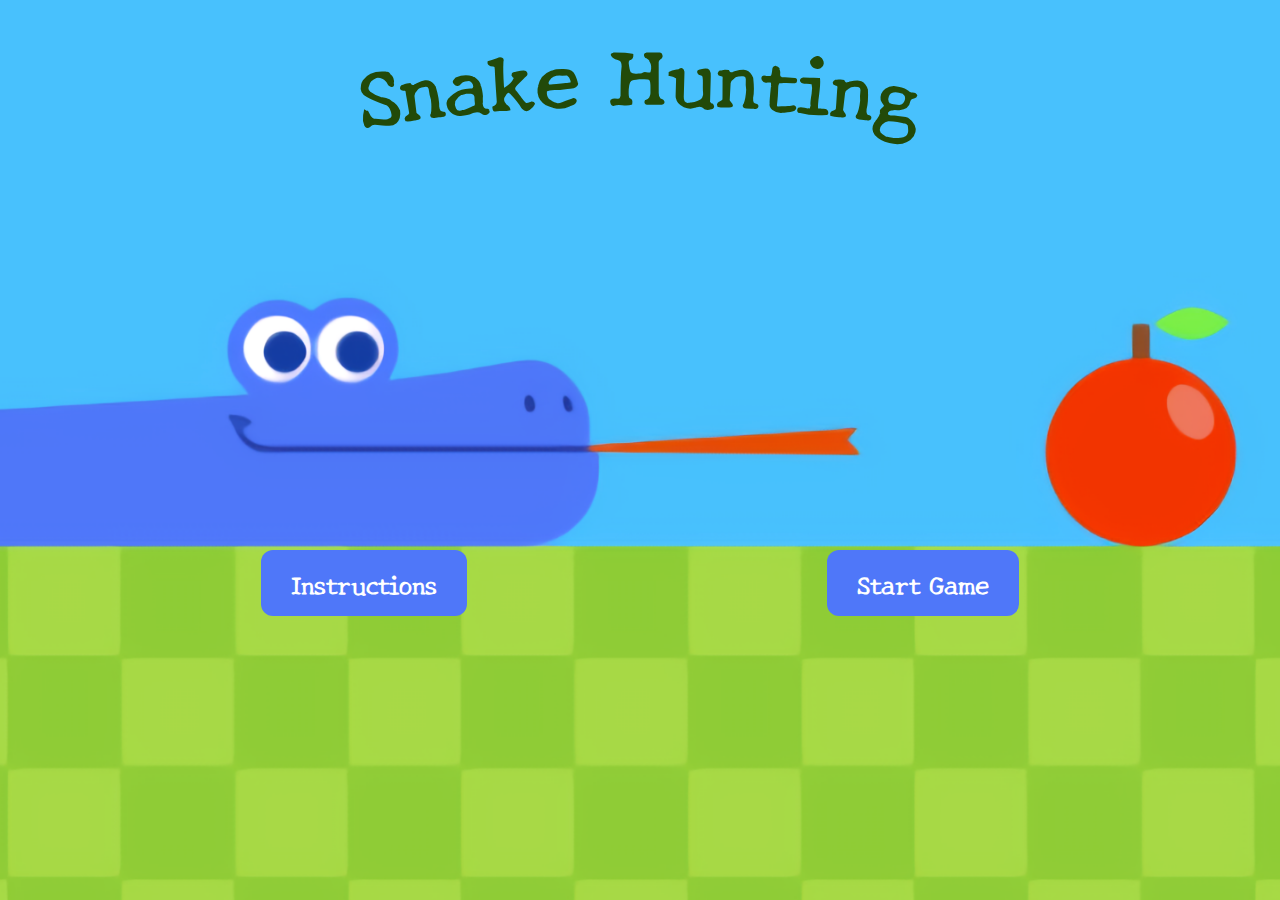
==== FrontPage.html @ 4d4247ae "done" ====
<!DOCTYPE html>
<html lang="en">

<head>
    <meta charset="UTF-8">
    <meta name="viewport" content="width=device-width, initial-scale=1.0">
    <title>Snake Hunting</title>
    <link rel="stylesheet" href="style1.css">
</head>


<body>
    <div class="FrontImage">
        <svg width="100%" height="200" viewBox="0 0 1000 200">
            <defs>
                <path id="curve" d="M100,100 Q500,10 900,100" />
            </defs>
            <text width="100%">
                <textPath xlink:href="#curve" startOffset="50%" text-anchor="middle">
                    Snake Hunting
                </textPath>
            </text>
        </svg>
        <div class="btn">
            <button id="rulesButton">Instructions</button>
            <button id="startGameButton">Start Game</button>
    </div>
    </div>
    <div id="rulesModal" class="modal">
        <div class="modal-content">
            <span class="close">&times</span>
            <h2>Game Instructions</h2>
            <ul>
                <li>You Can Pause And Resume The Game .</li>
                <li>You can Mute And UnMute The Game Audio .</li>
                <li>The Snake Has to eat All the Food From the Grid .</li>
                <li>You can also quit the Game at any time by Pressing Cross at the top left corner at anytime . </li>
                <li>The snake will die if he has touched any boundry or collapse in Himself .</li>
            </ul>
        </div>
    </div>

</body>
<script src="FrontPage.js"></script>

</html>
---- style1.css ----
@import url('https://fonts.googleapis.com/css2?family=New+Tegomin&display=swap');
body {
    margin: 0;
    height: 100vh;
    background-color: #282c34;
    display: flex;
    justify-content: center;
    align-items: center;
}

.FrontImage {
    background: url('img/f1.png');
    min-height: 100vh;
    background-size: 100vw 100vh;
    background-repeat: no-repeat;
    display: flex;
    justify-content: center;
    align-items: center;
    width: 100%;
}
.btn{
    display: flex;
    /* flex-direction: column; */
    justify-content: space-around;
    align-items: center;
    gap: 40vmin;
    position: absolute;
    top: 550px;
}
button {
    background-color: #4F77F9;
    border: none;
    border-radius: 12px;
    color: white;
    font-family: 'New Tegomin', serif;
    padding: 15px 30px;
    text-align: center;
    font-weight: 600;
    font-size: 40px;
    text-decoration: none;
    /* display: inline-block; */
    font-size: 25px;
    transition: background-color 0.3s, transform 0.3s;
    cursor: pointer;
}

button:hover {
    background-color: #F23400;
    transform: scale(1.05);
}

button:active {
    background-color: #365ecf;
    transform: scale(0.95);
}


/* Define the keyframes for the slide-out animation */
@keyframes slideIn {
    0% {
      transform: translateX(0);
      opacity: 1;
    }
    75%{
opacity: 0.5;
    }
    100% {
      transform: translateX(-100%);
      opacity: 0;
    }
  }
  
  /* Apply the animation to an element with the class 'slide-out' */
  .slide-in {
    animation: slideIn 0.5s forwards;
    background-color:  #568A35;
  }

h2{
    color: white;
    text-align: center;
    font-family: 'New Tegomin', serif;
}
ul{
    list-style: square;
    color: #0237e6;
    font-family: 'New Tegomin', serif;
}
.modal {
    display: none;
    position: fixed;
    z-index: 1;
    left: 0;
    top: 0;
    width: 100%;
    height: 100%;
    overflow: auto;
    background-color: rgba(0, 0, 0, 0.4);
}

.modal-content {
    position: absolute;
    border-radius: 30px;
    top: 50%;
    left: 50%;
    transform: translate(-50%, -50%) scale(0);
    width: 80%;
    max-width: 500px;
    background-color: rgb(245, 48, 48);
    padding: 20px;
    border: 1px solid #888;
    /* box-shadow: 0 4px 8px 0 rgba(0, 0, 0, 0.2); */
    box-shadow: rgba(0, 0, 0, 0.19) 0px 10px 20px, rgba(0, 0, 0, 0.23) 0px 6px 6px;
    animation: grow 0.5s forwards;
}
ul li{
margin-bottom: 5px;
}
.close {
    color: #aaa;
    float: right;
    font-size: 28px;
    font-weight: bold;
}

.close:hover,
.close:focus {
    color: black;
    text-decoration: none;
    cursor: pointer;
}

@keyframes grow {
    from {
        transform: translate(-50%, -50%) scale(0);
        opacity: 0;
    }
    to {
        transform: translate(-50%, -50%) scale(1);
        opacity: 1;
    }
}

@keyframes shrink {
    from {
        transform: translate(-50%, -50%) scale(1);
        opacity: 1;
    }
    to {
        transform: translate(-50%, -50%) scale(0);
        opacity: 0;
    }
}

.modal-content.shrink {
    animation: shrink 0.5s forwards;
}

/* CSS for curved text */
svg {
    position: absolute;
    top: 50px;
    width: 100%;
    height: 200px;
}

text {
    font-size: 80px;
    font-weight: 900;
    font-family: 'New Tegomin', serif;
    fill: #224a09;
}
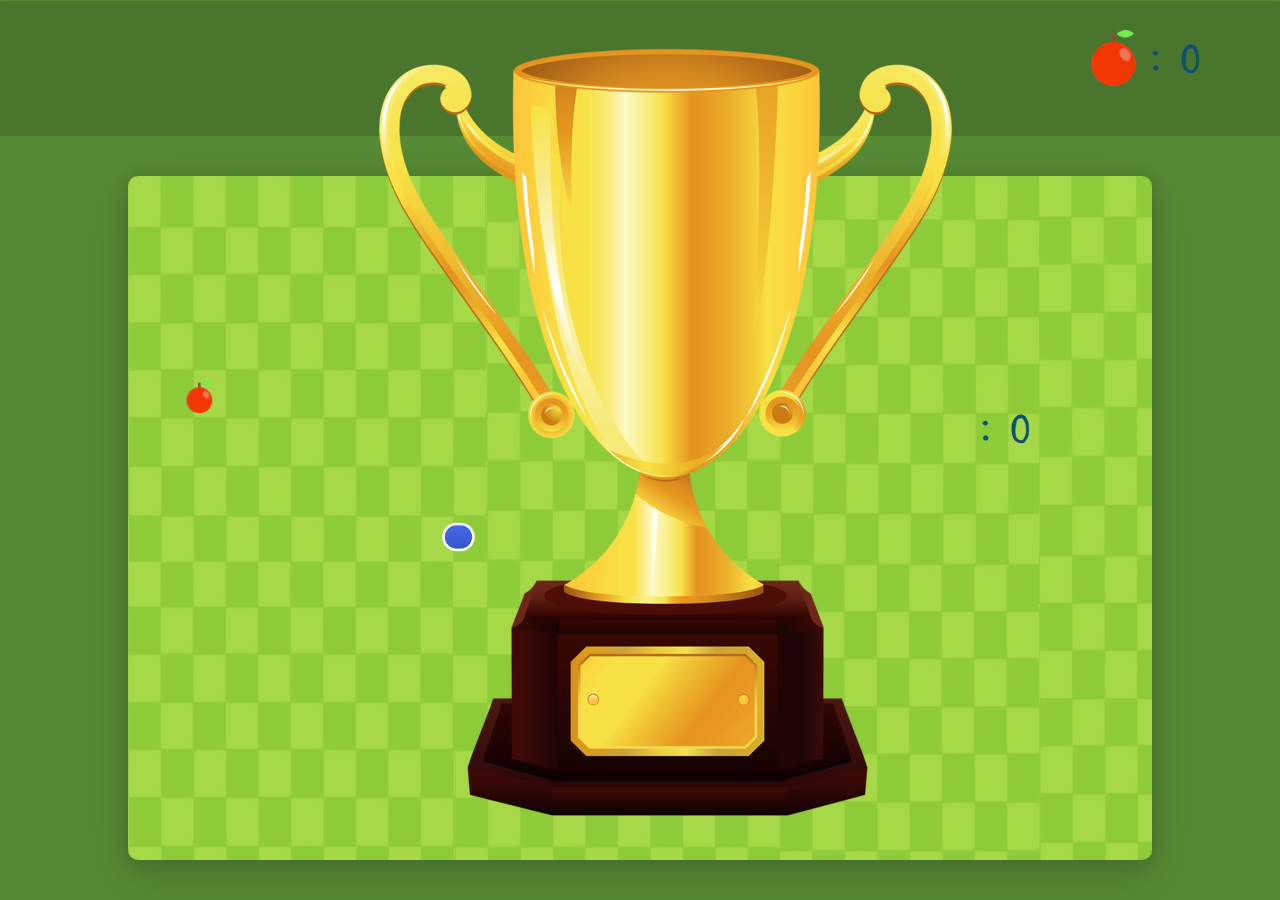
==== commit 8b9f5a83: "Done" ====
--- a/FrontPage.html
+++ b/FrontPage.html
@@ -1,46 +1,36 @@
 <!DOCTYPE html>
 <html lang="en">
-
 <head>
     <meta charset="UTF-8">
     <meta name="viewport" content="width=device-width, initial-scale=1.0">
     <title>Snake Hunting</title>
     <link rel="stylesheet" href="style1.css">
+    <link rel="stylesheet" href="https://cdnjs.cloudflare.com/ajax/libs/font-awesome/6.5.2/css/all.min.css" integrity="sha512-SnH5WK+bZxgPHs44uWIX+LLJAJ9/2PkPKZ5QiAj6Ta86w+fsb2TkcmfRyVX3pBnMFcV7oQPJkl9QevSCWr3W6A==" crossorigin="anonymous" referrerpolicy="no-referrer" />
 </head>
-
-
 <body>
-    <div class="FrontImage">
-        <svg width="100%" height="200" viewBox="0 0 1000 200">
-            <defs>
-                <path id="curve" d="M100,100 Q500,10 900,100" />
-            </defs>
-            <text width="100%">
-                <textPath xlink:href="#curve" startOffset="50%" text-anchor="middle">
-                    Snake Hunting
-                </textPath>
-            </text>
-        </svg>
-        <div class="btn">
-            <button id="rulesButton">Instructions</button>
-            <button id="startGameButton">Start Game</button>
-    </div>
-    </div>
-    <div id="rulesModal" class="modal">
-        <div class="modal-content">
-            <span class="close">&times</span>
-            <h2>Game Instructions</h2>
-            <ul>
-                <li>You Can Pause And Resume The Game .</li>
-                <li>You can Mute And UnMute The Game Audio .</li>
-                <li>The Snake Has to eat All the Food From the Grid .</li>
-                <li>You can also quit the Game at any time by Pressing Cross at the top left corner at anytime . </li>
-                <li>The snake will die if he has touched any boundry or collapse in Himself .</li>
-            </ul>
+    <div class="body">
+        <div class="score-Board">
+            <div class="icons">
+                <i id="cross" class="fa-regular fa-circle-xmark"></i>
+                <i id="pauseIcon" class="fa-regular fa-circle-pause" onclick="togglePauseResume()"></i>
+                <i id="resumeIcon" class="fa-regular fa-circle-play" style="display: none;" onclick="togglePauseResume()"></i>
+                <i id="soundToggle" class="fa-solid fa-volume-xmark" onclick="toggleSound()"></i>
+            <!-- <i class="fa-regular fa-circle-play"></i> -->
+            <!-- <i class="fa-solid fa-pause"></i> -->
+            <!-- <i class="fa-solid fa-volume-xmark"></i> -->
+        </div>
+            <div id="scoreBox"> <img width="70px" height="60px"   src="img/food-removebg-preview.png" alt="" srcset=""> : 0</div>
+            <div id="HighScore"> <img src="img/hScore.png" alt="" srcset="">: 0</div>
+        </div>
+        <audio id="Maudio" src="music/music.mp3" loop="loop"></audio>
+        <div class="box">
         </div>
     </div>
-
+    <script src="FrontPage.js"></script>
+    <script>
+        window.onload = function() {
+            initializeGame(); // Start the game automatically
+        };
+    </script>
 </body>
-<script src="FrontPage.js"></script>
-
 </html>--- a/style1.css
+++ b/style1.css
@@ -1,63 +1,124 @@
+@import url('https://fonts.googleapis.com/css2?family=New+Tegomin&display=swap');
+*{
+    margin: 0;
+    padding: 0;
+    box-sizing: border-box;
+}
 
-@import url('https://fonts.googleapis.com/css2?family=New+Tegomin&display=swap');
-body {
-    margin: 0;
-    height: 100vh;
-    background-color: #282c34;
+
+.body{
+    /* background: url("img/bg.jpg");  */
+    /* background-color: #AACC99; */
+    background-color: #568A35;
+    min-height: 100vh;
+    background-size: 100vw 100vh;
+    background-repeat: no-repeat;
     display: flex;
+    flex-direction: column;
     justify-content: center;
     align-items: center;
 }
 
-.FrontImage {
-    background: url('img/f1.png');
-    min-height: 100vh;
-    background-size: 100vw 100vh;
-    background-repeat: no-repeat;
+.score-Board{
+    position: relative;
+    top: -40px;
+    width: 100%;
+    color: #0a5273;
+    height: 15vmin;
+    background-color: #4A752D;
+    /* margin: 0px 30px 20px 30px; */
+        /* box-shadow: rgba(50, 50, 93, 0.25) 0px 50px 100px -20px, rgba(0, 0, 0, 0.3) 0px 30px 60px -30px; */
+    border-radius: 2px;
+}
+.box{
+    background: url("img/b2.png"); 
+    border-radius: 10px;
+    height: 85vmin;
+    background-size: 90vw 90vh;
+    width: 80%;
+    height: 76vmin;
+    box-shadow: rgba(17, 17, 26, 0.1) 0px 4px 16px, rgba(17, 17, 26, 0.1) 0px 8px 24px, rgba(17, 17, 26, 0.1) 0px 16px 56px;
+    box-shadow: rgba(17, 17, 26, 0.1) 0px 4px 16px, rgba(17, 17, 26, 0.1) 0px 8px 24px, rgba(17, 17, 26, 0.1) 0px 16px 56px;
+    display: grid;
+    grid-template-columns: repeat(40, 1fr); /* Adjust grid columns */
+    grid-template-rows: repeat(30, 1fr); /* Adjust grid rows */
+}
+
+.head {
+    /* background: url('img/snakeHead.png') no-repeat center center; */
+    /* background-size: contain;
+    width: 90px;
+    height: 90px;*/
+    background: linear-gradient(#4669E7, #3555C8);
+    border: 2px solid white; 
+    transform: scale(1.3);
+    border-radius: 20px;
+} 
+
+.snake {
+    /* background: url('img/snakeBody.png') no-repeat center center; */
+    /* background-size: contain;
+    width: 90px;
+    height: 90px;
+    position: relative;
+    top:1.35px; */
+    background-color:#2745A7;
+    border: 0.25vmin solid white;
+    border-radius: 12px
+}
+
+.food {
+    background: url('img/food-removebg-preview.png') no-repeat center center; 
+    background-size: contain;
+    width: 40px;
+    height: 40px;
+    /* background: linear-gradient(red, purple);
+    border: .25vmin solid black;
+    border-radius: 8px; */
+}
+
+#scoreBox{
+    position: absolute;
+    top: 25px;
+    right: 80px;
+    /* margin-top: 20px; */
+    font-size: 39px;
+    font-weight: bold;
+    display: flex;
+    align-items: center;
+    justify-content: center;
+    font-family: 'New Tegomin', serif;
+}
+
+
+
+#HighScore{
+    position: absolute;
+    top: 25px;
+    right: 250px;
+    font-size: 39px;
+    font-weight: bold; display: flex;
+    align-items: center;
+    justify-content: center;
+    font-family: 'New Tegomin', serif;
+}
+
+.score-Board .icons{
+    /* padding-left: 40px; */
     display: flex;
     justify-content: center;
     align-items: center;
-    width: 100%;
-}
-.btn{
-    display: flex;
-    /* flex-direction: column; */
-    justify-content: space-around;
-    align-items: center;
-    gap: 40vmin;
     position: absolute;
-    top: 550px;
-}
-button {
-    background-color: #4F77F9;
-    border: none;
-    border-radius: 12px;
-    color: white;
-    font-family: 'New Tegomin', serif;
-    padding: 15px 30px;
-    text-align: center;
-    font-weight: 600;
-    font-size: 40px;
-    text-decoration: none;
-    /* display: inline-block; */
-    font-size: 25px;
-    transition: background-color 0.3s, transform 0.3s;
-    cursor: pointer;
+    top: 35px;
+    left: 50px;
+    color:white;
+    font-size: 30px;
+    gap: 50px;
+   
 }
 
-button:hover {
-    background-color: #F23400;
-    transform: scale(1.05);
-}
-
-button:active {
-    background-color: #365ecf;
-    transform: scale(0.95);
-}
-
-
 /* Define the keyframes for the slide-out animation */
-@keyframes slideIn {
+@keyframes slideOut {
     0% {
       transform: translateX(0);
       opacity: 1;
@@ -66,108 +127,14 @@
 opacity: 0.5;
     }
     100% {
-      transform: translateX(-100%);
+      transform: translateX(100%);
       opacity: 0;
     }
   }
   
   /* Apply the animation to an element with the class 'slide-out' */
-  .slide-in {
-    animation: slideIn 0.5s forwards;
+  .slide-out {
+    animation: slideOut 0.5s forwards;
     background-color:  #568A35;
   }
-
-h2{
-    color: white;
-    text-align: center;
-    font-family: 'New Tegomin', serif;
-}
-ul{
-    list-style: square;
-    color: #0237e6;
-    font-family: 'New Tegomin', serif;
-}
-.modal {
-    display: none;
-    position: fixed;
-    z-index: 1;
-    left: 0;
-    top: 0;
-    width: 100%;
-    height: 100%;
-    overflow: auto;
-    background-color: rgba(0, 0, 0, 0.4);
-}
-
-.modal-content {
-    position: absolute;
-    border-radius: 30px;
-    top: 50%;
-    left: 50%;
-    transform: translate(-50%, -50%) scale(0);
-    width: 80%;
-    max-width: 500px;
-    background-color: rgb(245, 48, 48);
-    padding: 20px;
-    border: 1px solid #888;
-    /* box-shadow: 0 4px 8px 0 rgba(0, 0, 0, 0.2); */
-    box-shadow: rgba(0, 0, 0, 0.19) 0px 10px 20px, rgba(0, 0, 0, 0.23) 0px 6px 6px;
-    animation: grow 0.5s forwards;
-}
-ul li{
-margin-bottom: 5px;
-}
-.close {
-    color: #aaa;
-    float: right;
-    font-size: 28px;
-    font-weight: bold;
-}
-
-.close:hover,
-.close:focus {
-    color: black;
-    text-decoration: none;
-    cursor: pointer;
-}
-
-@keyframes grow {
-    from {
-        transform: translate(-50%, -50%) scale(0);
-        opacity: 0;
-    }
-    to {
-        transform: translate(-50%, -50%) scale(1);
-        opacity: 1;
-    }
-}
-
-@keyframes shrink {
-    from {
-        transform: translate(-50%, -50%) scale(1);
-        opacity: 1;
-    }
-    to {
-        transform: translate(-50%, -50%) scale(0);
-        opacity: 0;
-    }
-}
-
-.modal-content.shrink {
-    animation: shrink 0.5s forwards;
-}
-
-/* CSS for curved text */
-svg {
-    position: absolute;
-    top: 50px;
-    width: 100%;
-    height: 200px;
-}
-
-text {
-    font-size: 80px;
-    font-weight: 900;
-    font-family: 'New Tegomin', serif;
-    fill: #224a09;
-}
+  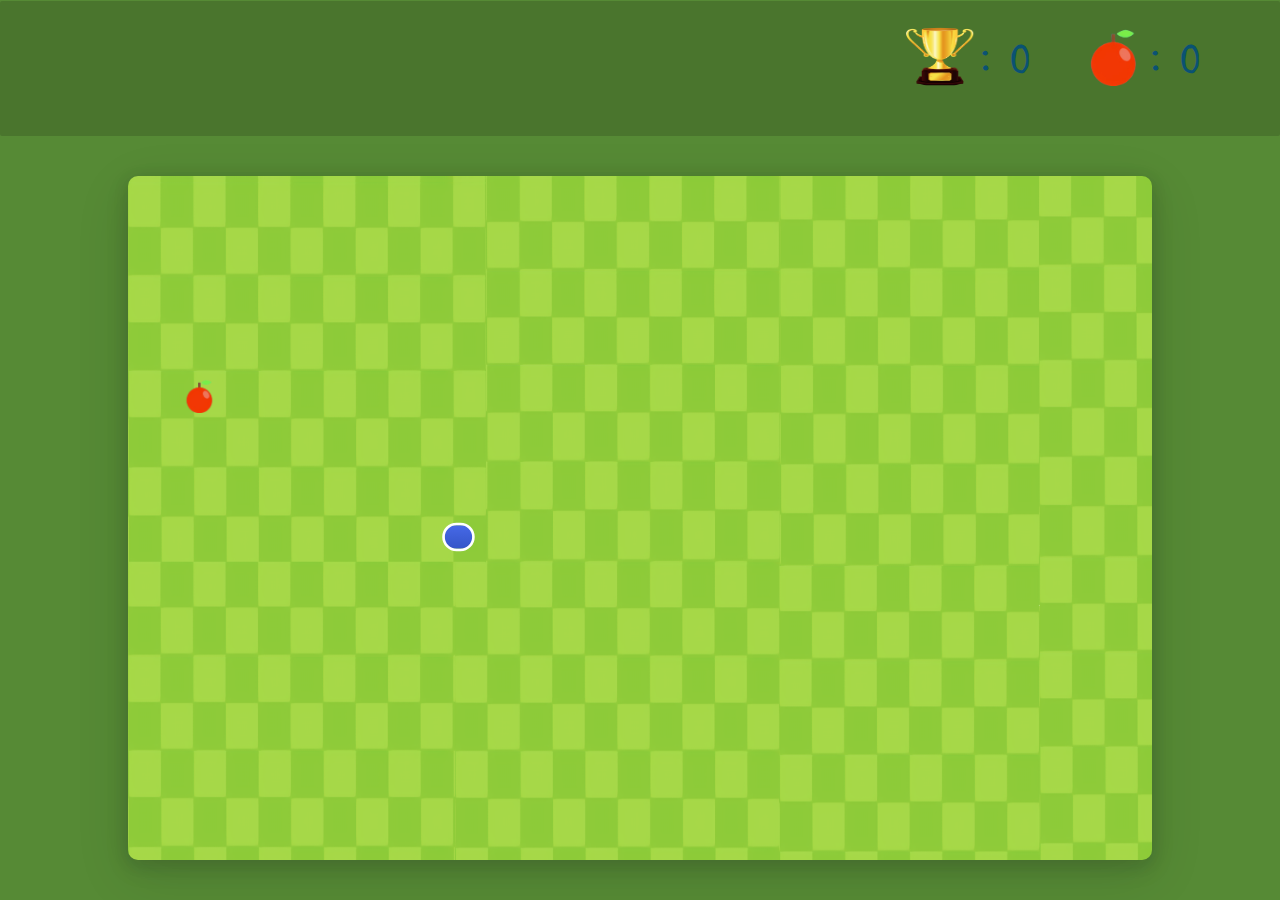
==== commit c19713f1: "Dusted" ====
--- a/FrontPage.html
+++ b/FrontPage.html
@@ -20,7 +20,7 @@
             <!-- <i class="fa-solid fa-volume-xmark"></i> -->
         </div>
             <div id="scoreBox"> <img width="70px" height="60px"   src="img/food-removebg-preview.png" alt="" srcset=""> : 0</div>
-            <div id="HighScore"> <img src="img/hScore.png" alt="" srcset="">: 0</div>
+            <div id="HighScore"> <img width="70px" height="60px"  img src="img/hScore.png" alt="" srcset="">: 0</div>
         </div>
         <audio id="Maudio" src="music/music.mp3" loop="loop"></audio>
         <div class="box">
